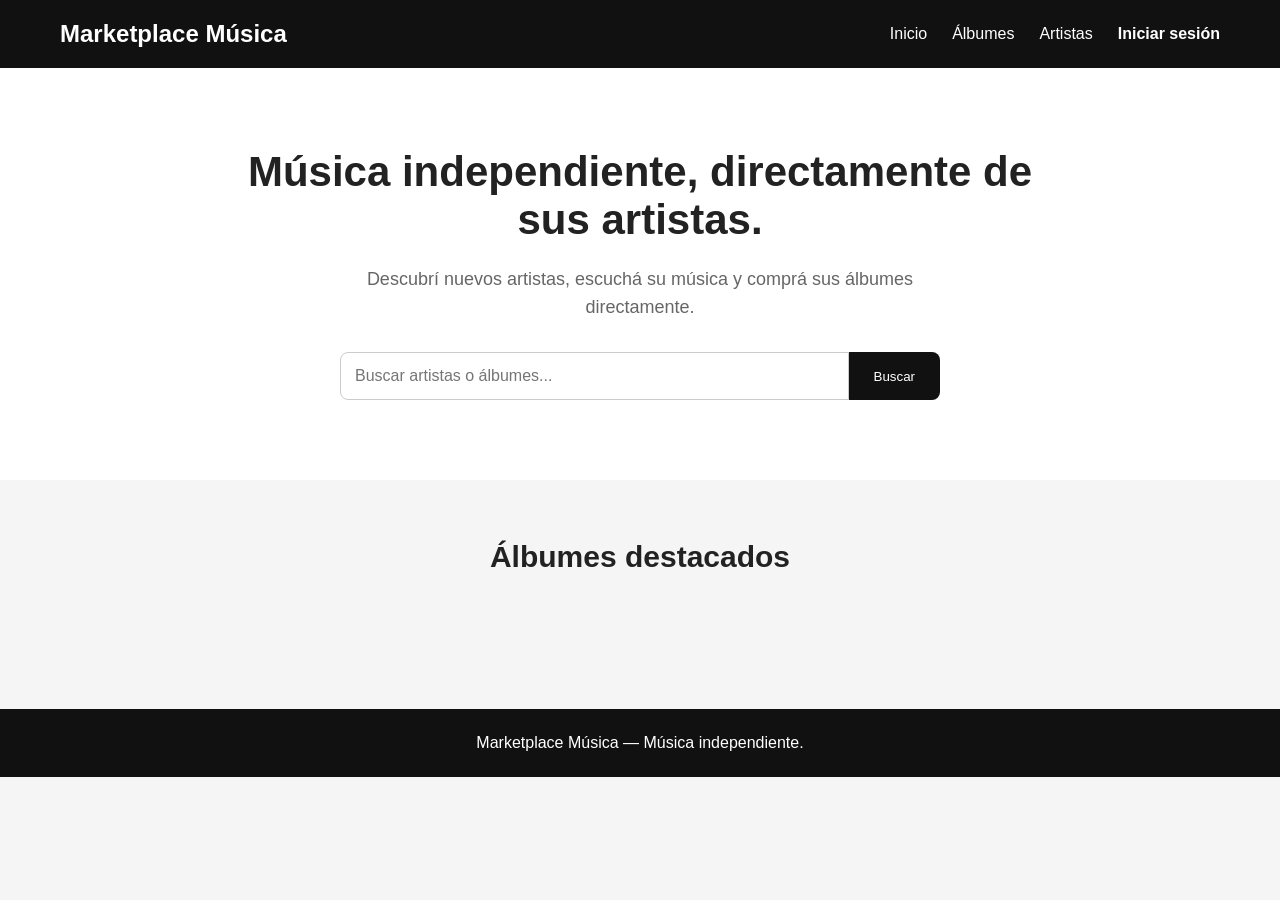
==== index.html @ 2ecd3c1a "Add files via upload" ====
<!DOCTYPE html>
<html lang="es">
<head>
    <meta charset="UTF-8">
    <meta name="viewport" content="width=device-width, initial-scale=1.0">

    <title>Marketplace Música</title>

    <link rel="stylesheet" href="css/style.css">
</head>

<body>

    <header>

        <div class="logo">
            Marketplace Música
        </div>

        <nav>
            <a href="#">Inicio</a>
            <a href="#">Álbumes</a>
            <a href="#">Artistas</a>
        <a href="login.html" class="login" id="usuarioSesion">Iniciar sesión</a>
        </nav>

    </header>


    <main>

        <section class="hero">

            <h1>
                Música independiente,
                directamente de sus artistas.
            </h1>

            <p>
                Descubrí nuevos artistas, escuchá su música
                y comprá sus álbumes directamente.
            </p>

            <div class="search">

                <input
                    type="text"
                    placeholder="Buscar artistas o álbumes..."
                >

                <button>
                    Buscar
                </button>

            </div>

        </section>


        <section>

            <h2 class="section-title">
                Álbumes destacados
            </h2>

            <div class="albums">

            </div>

        </section>

    </main>


    <footer>

        Marketplace Música — Música independiente.

    </footer>


    <script src="js/app.js"></script>

</body>
</html>
---- css/style.css ----
* {
    box-sizing: border-box;
    margin: 0;
    padding: 0;
}

body {
    font-family: Arial, sans-serif;
    background: #f5f5f5;
    color: #222;
}

/* HEADER */

header {
    width: 100%;
    background: #111;
    color: white;
    padding: 20px 60px;
    display: flex;
    justify-content: space-between;
    align-items: center;
}

.logo {
    font-size: 24px;
    font-weight: bold;
}

nav {
    display: flex;
    gap: 25px;
}

nav a {
    color: white;
    text-decoration: none;
}

nav a:hover {
    opacity: 0.7;
}

.login {
    font-weight: bold;
}

/* HERO */

.hero {
    background: white;
    padding: 80px 20px;
    text-align: center;
}

.hero h1 {
    max-width: 800px;
    margin: 0 auto 20px auto;
    font-size: 42px;
    line-height: 1.15;
}

.hero p {
    max-width: 650px;
    margin: 0 auto 30px auto;
    color: #666;
    font-size: 18px;
    line-height: 1.6;
}

/* BUSCADOR */

.search {
    display: flex;
    justify-content: center;
    max-width: 600px;
    margin: auto;
}

.search input {
    flex: 1;
    padding: 14px;
    border: 1px solid #ccc;
    border-radius: 8px 0 0 8px;
    font-size: 16px;
}

.search button {
    padding: 14px 25px;
    border: none;
    background: #111;
    color: white;
    border-radius: 0 8px 8px 0;
    cursor: pointer;
}

/* SECCIÓN ÁLBUMES */

section {
    padding: 60px;
}

.section-title {
    text-align: center;
    font-size: 30px;
    margin-bottom: 35px;
}

/* GRID */

.albums {
    display: grid;
    grid-template-columns: repeat(auto-fill, minmax(240px, 280px));
    justify-content: center;
    gap: 30px;
}

/* TARJETA */

.album-card {
    background: white;
    border-radius: 14px;
    overflow: hidden;
    box-shadow: 0 4px 15px rgba(0, 0, 0, 0.08);
    transition: transform 0.2s ease, box-shadow 0.2s ease;
}

.album-card:hover {
    transform: translateY(-5px);
    box-shadow: 0 8px 25px rgba(0, 0, 0, 0.15);
}

/* PORTADA */

.album-card img {
    display: block;
    width: 100%;
    height: 280px;
    object-fit: cover;
}

/* INFORMACIÓN */

.album-card h3 {
    margin: 18px 16px 8px 16px;
    font-size: 21px;
}

.album-card p {
    margin: 6px 16px;
    color: #666;
    line-height: 1.4;
}

.album-card .precio {
    margin-top: 15px;
    font-size: 21px;
    font-weight: bold;
    color: #111;
}

/* BOTÓN */

.album-card .boton-comprar {
    display: block;
    margin: 18px 16px 20px 16px;
    padding: 12px;
    background: #111;
    color: white;
    text-align: center;
    text-decoration: none;
    border-radius: 8px;
    font-weight: bold;
}

.album-card .boton-comprar:hover {
    background: #333;
}

/* FOOTER */

footer {
    background: #111;
    color: white;
    text-align: center;
    padding: 25px;
    margin-top: 40px;
}

/* MÓVIL */

@media (max-width: 700px) {

    header {
        padding: 20px;
        flex-direction: column;
        gap: 20px;
    }

    nav {
        gap: 15px;
        flex-wrap: wrap;
        justify-content: center;
    }

    .hero {
        padding: 50px 20px;
    }

    .hero h1 {
        font-size: 32px;
    }

    section {
        padding: 40px 20px;
    }

    .search {
        flex-direction: column;
        gap: 10px;
    }

    .search input {
        border-radius: 8px;
    }

    .search button {
        border-radius: 8px;
    }

    .albums {
        grid-template-columns: 1fr;
    }
}
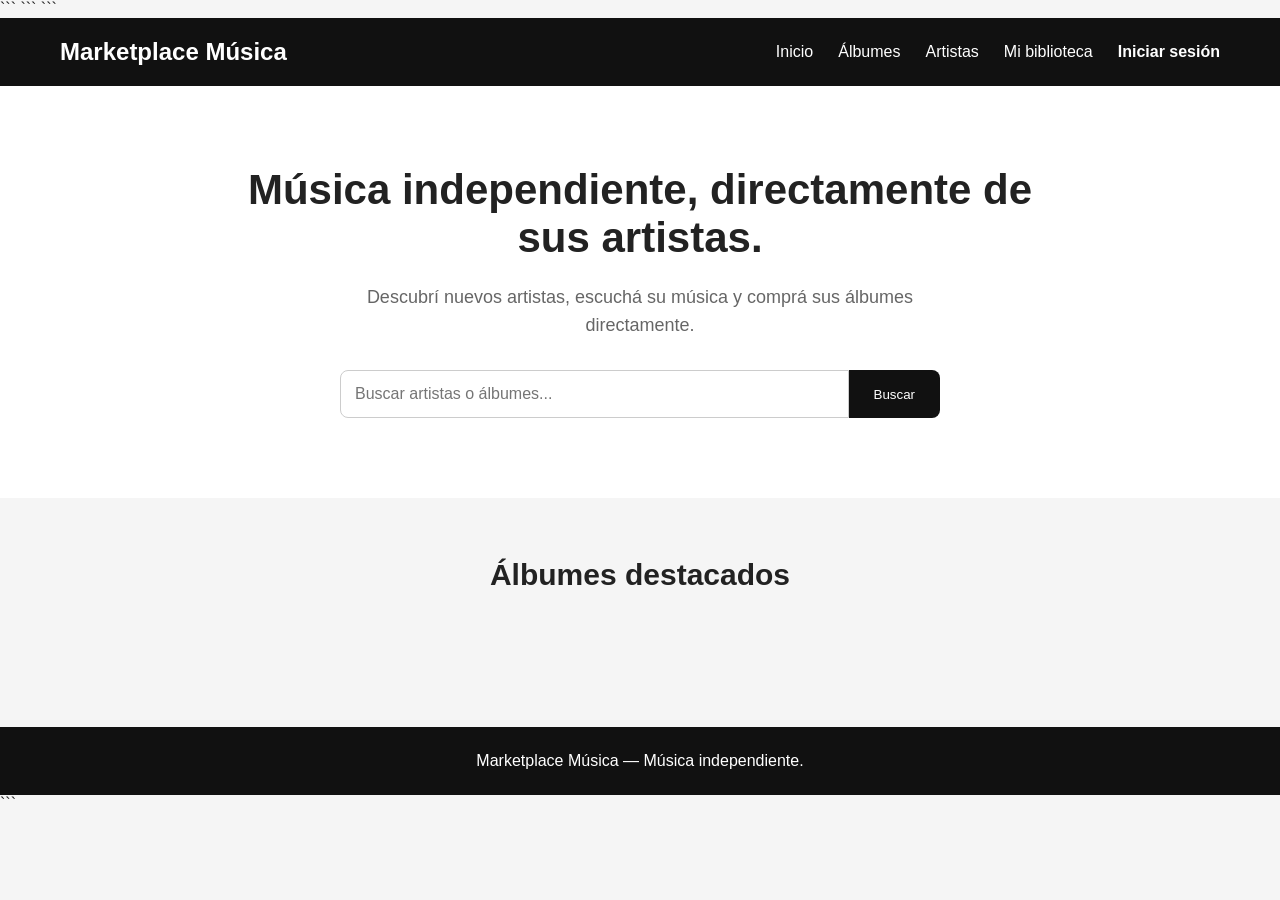
==== commit ffa96cde: "Agregar Mi biblioteca al menú Added a link to 'Mi biblioteca' in the navigation." ====
--- a/index.html
+++ b/index.html
@@ -1,85 +1,92 @@
 <!DOCTYPE html>
+
 <html lang="es">
 <head>
     <meta charset="UTF-8">
     <meta name="viewport" content="width=device-width, initial-scale=1.0">
 
-    <title>Marketplace Música</title>
+```
+<title>Marketplace Música</title>
 
-    <link rel="stylesheet" href="css/style.css">
+<link rel="stylesheet" href="css/style.css">
+```
+
 </head>
 
 <body>
 
-    <header>
+```
+<header>
 
-        <div class="logo">
-            Marketplace Música
+    <div class="logo">
+        Marketplace Música
+    </div>
+
+    <nav>
+        <a href="#">Inicio</a>
+        <a href="#">Álbumes</a>
+        <a href="#">Artistas</a>
+        <a href="biblioteca.html">Mi biblioteca</a>
+        <a href="login.html" class="login" id="usuarioSesion">Iniciar sesión</a>
+    </nav>
+
+</header>
+
+
+<main>
+
+    <section class="hero">
+
+        <h1>
+            Música independiente,
+            directamente de sus artistas.
+        </h1>
+
+        <p>
+            Descubrí nuevos artistas, escuchá su música
+            y comprá sus álbumes directamente.
+        </p>
+
+        <div class="search">
+
+            <input
+                type="text"
+                placeholder="Buscar artistas o álbumes..."
+            >
+
+            <button>
+                Buscar
+            </button>
+
         </div>
 
-        <nav>
-            <a href="#">Inicio</a>
-            <a href="#">Álbumes</a>
-            <a href="#">Artistas</a>
-        <a href="login.html" class="login" id="usuarioSesion">Iniciar sesión</a>
-        </nav>
-
-    </header>
+    </section>
 
 
-    <main>
+    <section>
 
-        <section class="hero">
+        <h2 class="section-title">
+            Álbumes destacados
+        </h2>
 
-            <h1>
-                Música independiente,
-                directamente de sus artistas.
-            </h1>
+        <div class="albums">
 
-            <p>
-                Descubrí nuevos artistas, escuchá su música
-                y comprá sus álbumes directamente.
-            </p>
+        </div>
 
-            <div class="search">
+    </section>
 
-                <input
-                    type="text"
-                    placeholder="Buscar artistas o álbumes..."
-                >
-
-                <button>
-                    Buscar
-                </button>
-
-            </div>
-
-        </section>
+</main>
 
 
-        <section>
+<footer>
 
-            <h2 class="section-title">
-                Álbumes destacados
-            </h2>
+    Marketplace Música — Música independiente.
 
-            <div class="albums">
-
-            </div>
-
-        </section>
-
-    </main>
+</footer>
 
 
-    <footer>
-
-        Marketplace Música — Música independiente.
-
-    </footer>
-
-
-    <script src="js/app.js"></script>
+<script src="js/app.js"></script>
+```
 
 </body>
-</html>+</html>
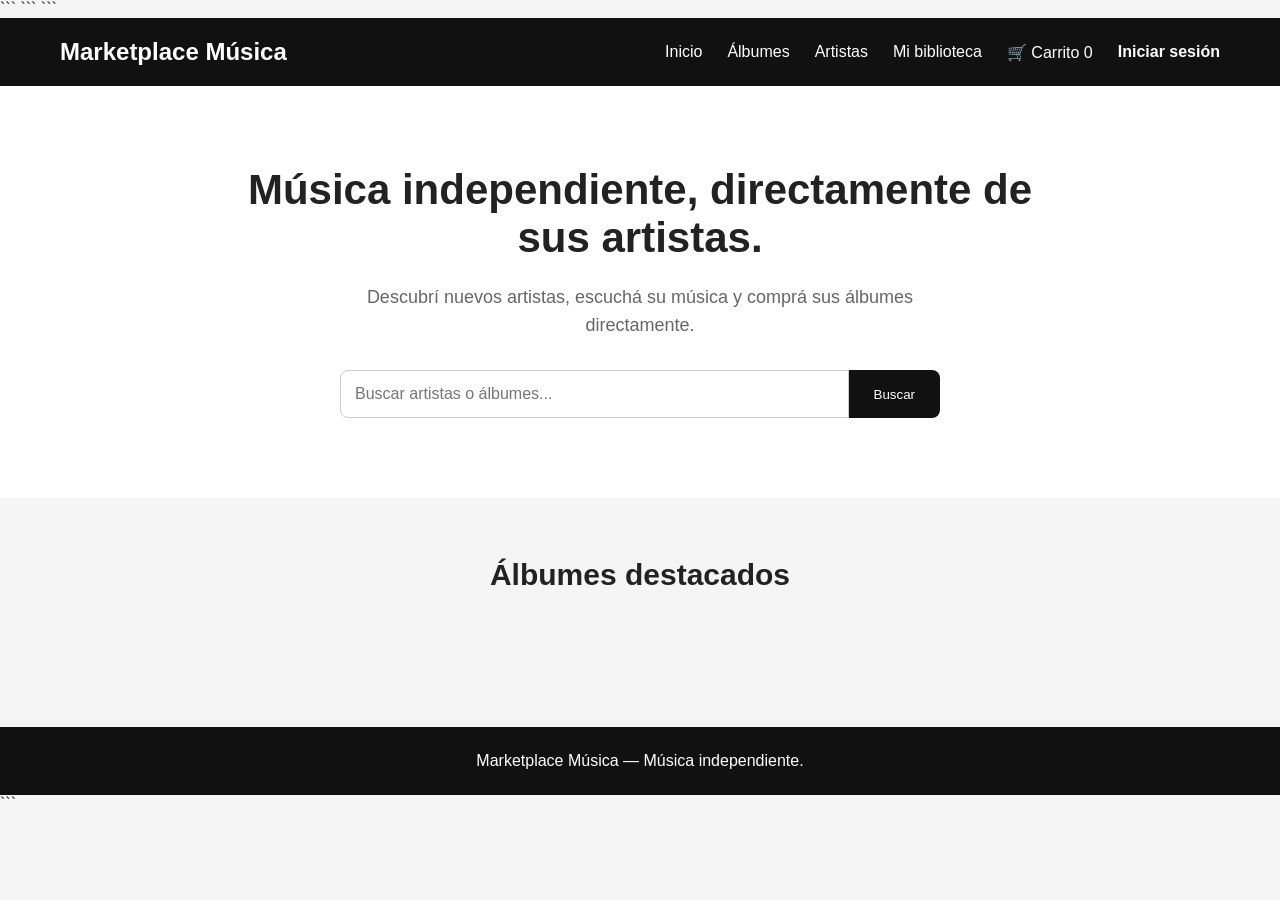
==== commit 539e09f7: "Add shopping cart link to header navigation Added shopping cart link with item count to navigation." ====
--- a/index.html
+++ b/index.html
@@ -27,6 +27,11 @@
         <a href="#">Álbumes</a>
         <a href="#">Artistas</a>
         <a href="biblioteca.html">Mi biblioteca</a>
+        <a href="carrito.html" class="carrito-link">
+    🛒 Carrito
+    <span id="contador-carrito">0</span>
+</a>
+
         <a href="login.html" class="login" id="usuarioSesion">Iniciar sesión</a>
     </nav>
 
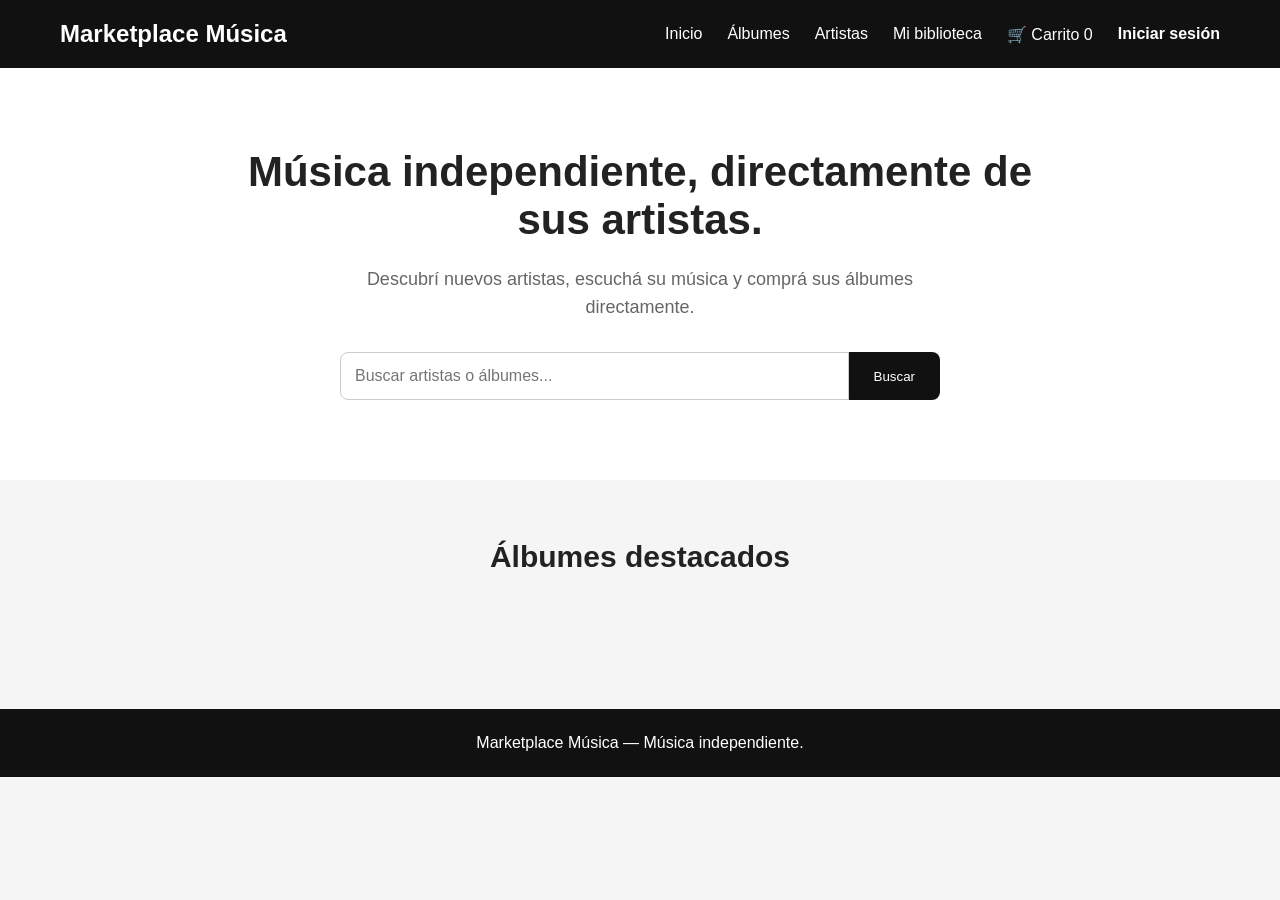
==== commit 29195434: "Update index.html" ====
--- a/index.html
+++ b/index.html
@@ -5,17 +5,17 @@
     <meta charset="UTF-8">
     <meta name="viewport" content="width=device-width, initial-scale=1.0">
 
-```
+
 <title>Marketplace Música</title>
 
 <link rel="stylesheet" href="css/style.css">
-```
+
 
 </head>
 
 <body>
 
-```
+
 <header>
 
     <div class="logo">
@@ -27,16 +27,18 @@
         <a href="#">Álbumes</a>
         <a href="#">Artistas</a>
         <a href="biblioteca.html">Mi biblioteca</a>
+
         <a href="carrito.html" class="carrito-link">
-    🛒 Carrito
-    <span id="contador-carrito">0</span>
-</a>
+            🛒 Carrito
+            <span id="contador-carrito">0</span>
+        </a>
 
-        <a href="login.html" class="login" id="usuarioSesion">Iniciar sesión</a>
+        <a href="login.html" class="login" id="usuarioSesion">
+            Iniciar sesión
+        </a>
     </nav>
 
 </header>
-
 
 <main>
 
@@ -67,7 +69,6 @@
 
     </section>
 
-
     <section>
 
         <h2 class="section-title">
@@ -82,16 +83,14 @@
 
 </main>
 
-
 <footer>
 
     Marketplace Música — Música independiente.
 
 </footer>
 
+<script src="js/app.js"></script>
 
-<script src="js/app.js"></script>
-```
 
 </body>
 </html>
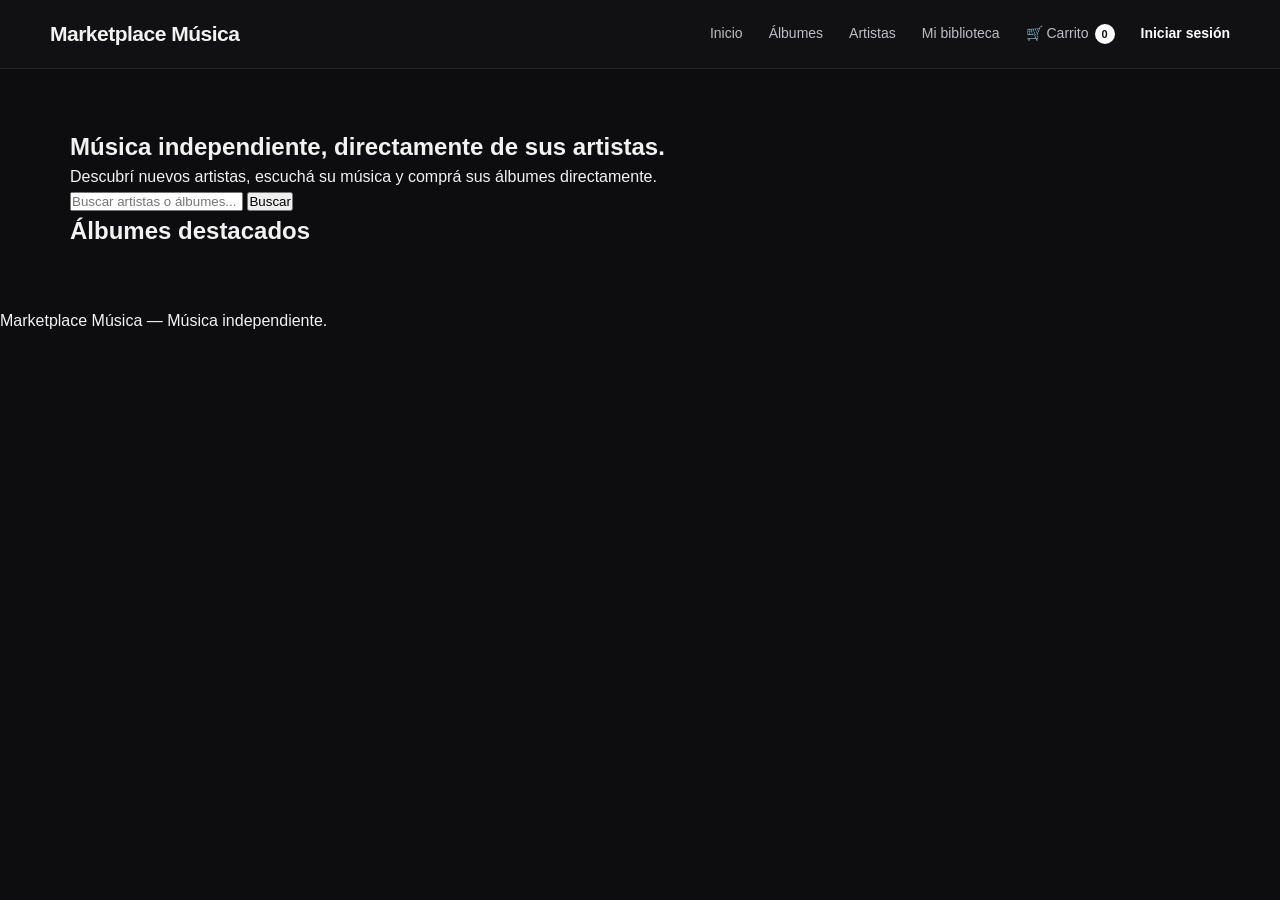
==== commit dfee79de: "Restaurar carga de álbumes" ====
--- a/index.html
+++ b/index.html
@@ -1,96 +1,96 @@
-<!DOCTYPE html>
-
-<html lang="es">
-<head>
-    <meta charset="UTF-8">
-    <meta name="viewport" content="width=device-width, initial-scale=1.0">
-
-
-<title>Marketplace Música</title>
-
-<link rel="stylesheet" href="css/style.css">
-
-
-</head>
-
-<body>
-
-
-<header>
-
-    <div class="logo">
-        Marketplace Música
-    </div>
-
-    <nav>
-        <a href="#">Inicio</a>
-        <a href="#">Álbumes</a>
-        <a href="#">Artistas</a>
-        <a href="biblioteca.html">Mi biblioteca</a>
-
-        <a href="carrito.html" class="carrito-link">
-            🛒 Carrito
-            <span id="contador-carrito">0</span>
-        </a>
-
-        <a href="login.html" class="login" id="usuarioSesion">
-            Iniciar sesión
-        </a>
-    </nav>
-
-</header>
-
-<main>
-
-    <section class="hero">
-
-        <h1>
-            Música independiente,
-            directamente de sus artistas.
-        </h1>
-
-        <p>
-            Descubrí nuevos artistas, escuchá su música
-            y comprá sus álbumes directamente.
-        </p>
-
-        <div class="search">
-
-            <input
-                type="text"
-                placeholder="Buscar artistas o álbumes..."
-            >
-
-            <button>
-                Buscar
-            </button>
-
-        </div>
-
-    </section>
-
-    <section>
-
-        <h2 class="section-title">
-            Álbumes destacados
-        </h2>
-
-        <div class="albums">
-
-        </div>
-
-    </section>
-
-</main>
-
-<footer>
-
-    Marketplace Música — Música independiente.
-
-</footer>
-
-<script src="js/app.js"></script>
-
-
-</body>
-</html>
+<!DOCTYPE html>
+
+<html lang="es">
+<head>
+    <meta charset="UTF-8">
+    <meta name="viewport" content="width=device-width, initial-scale=1.0">
+
+
+<title>Marketplace Música</title>
+
+<link rel="stylesheet" href="css/style.css">
+
+
+</head>
+
+<body>
+
+
+<header>
+
+    <div class="logo">
+        Marketplace Música
+    </div>
+
+    <nav>
+        <a href="#">Inicio</a>
+        <a href="#">Álbumes</a>
+        <a href="#">Artistas</a>
+        <a href="biblioteca.html">Mi biblioteca</a>
+
+        <a href="carrito.html" class="carrito-link">
+            🛒 Carrito
+            <span id="contador-carrito">0</span>
+        </a>
+
+        <a href="login.html" class="login" id="usuarioSesion">
+            Iniciar sesión
+        </a>
+    </nav>
+
+</header>
+
+<main>
+
+    <section class="hero">
+
+        <h1>
+            Música independiente,
+            directamente de sus artistas.
+        </h1>
+
+        <p>
+            Descubrí nuevos artistas, escuchá su música
+            y comprá sus álbumes directamente.
+        </p>
+
+        <div class="search">
+
+            <input
+                type="text"
+                placeholder="Buscar artistas o álbumes..."
+            >
+
+            <button>
+                Buscar
+            </button>
+
+        </div>
+
+    </section>
+
+    <section>
+
+        <h2 class="section-title">
+            Álbumes destacados
+        </h2>
+
+        <div class="albums">
+
+        </div>
+
+    </section>
+
+</main>
+
+<footer>
+
+    Marketplace Música — Música independiente.
+
+</footer>
+
+<script src="js/app.js"></script>
+
+
+</body>
+</html>
--- a/css/style.css
+++ b/css/style.css
@@ -1,234 +1,96 @@
-* {
-    box-sizing: border-box;
-    margin: 0;
-    padding: 0;
-}
-
-body {
-    font-family: Arial, sans-serif;
-    background: #f5f5f5;
-    color: #222;
-}
-
-/* HEADER */
-
-header {
-    width: 100%;
-    background: #111;
-    color: white;
-    padding: 20px 60px;
-    display: flex;
-    justify-content: space-between;
-    align-items: center;
-}
-
-.logo {
-    font-size: 24px;
-    font-weight: bold;
-}
-
-nav {
-    display: flex;
-    gap: 25px;
-}
-
-nav a {
-    color: white;
-    text-decoration: none;
-}
-
-nav a:hover {
-    opacity: 0.7;
-}
-
-.login {
-    font-weight: bold;
-}
-
-/* HERO */
-
-.hero {
-    background: white;
-    padding: 80px 20px;
-    text-align: center;
-}
-
-.hero h1 {
-    max-width: 800px;
-    margin: 0 auto 20px auto;
-    font-size: 42px;
-    line-height: 1.15;
-}
-
-.hero p {
-    max-width: 650px;
-    margin: 0 auto 30px auto;
-    color: #666;
-    font-size: 18px;
-    line-height: 1.6;
-}
-
-/* BUSCADOR */
-
-.search {
-    display: flex;
-    justify-content: center;
-    max-width: 600px;
-    margin: auto;
-}
-
-.search input {
-    flex: 1;
-    padding: 14px;
-    border: 1px solid #ccc;
-    border-radius: 8px 0 0 8px;
-    font-size: 16px;
-}
-
-.search button {
-    padding: 14px 25px;
-    border: none;
-    background: #111;
-    color: white;
-    border-radius: 0 8px 8px 0;
-    cursor: pointer;
-}
-
-/* SECCIÓN ÁLBUMES */
-
-section {
-    padding: 60px;
-}
-
-.section-title {
-    text-align: center;
-    font-size: 30px;
-    margin-bottom: 35px;
-}
-
-/* GRID */
-
-.albums {
-    display: grid;
-    grid-template-columns: repeat(auto-fill, minmax(240px, 280px));
-    justify-content: center;
-    gap: 30px;
-}
-
-/* TARJETA */
-
-.album-card {
-    background: white;
-    border-radius: 14px;
-    overflow: hidden;
-    box-shadow: 0 4px 15px rgba(0, 0, 0, 0.08);
-    transition: transform 0.2s ease, box-shadow 0.2s ease;
-}
-
-.album-card:hover {
-    transform: translateY(-5px);
-    box-shadow: 0 8px 25px rgba(0, 0, 0, 0.15);
-}
-
-/* PORTADA */
-
-.album-card img {
-    display: block;
-    width: 100%;
-    height: 280px;
-    object-fit: cover;
-}
-
-/* INFORMACIÓN */
-
-.album-card h3 {
-    margin: 18px 16px 8px 16px;
-    font-size: 21px;
-}
-
-.album-card p {
-    margin: 6px 16px;
-    color: #666;
-    line-height: 1.4;
-}
-
-.album-card .precio {
-    margin-top: 15px;
-    font-size: 21px;
-    font-weight: bold;
-    color: #111;
-}
-
-/* BOTÓN */
-
-.album-card .boton-comprar {
-    display: block;
-    margin: 18px 16px 20px 16px;
-    padding: 12px;
-    background: #111;
-    color: white;
-    text-align: center;
-    text-decoration: none;
-    border-radius: 8px;
-    font-weight: bold;
-}
-
-.album-card .boton-comprar:hover {
-    background: #333;
-}
-
-/* FOOTER */
-
-footer {
-    background: #111;
-    color: white;
-    text-align: center;
-    padding: 25px;
-    margin-top: 40px;
-}
-
-/* MÓVIL */
-
-@media (max-width: 700px) {
-
-    header {
-        padding: 20px;
-        flex-direction: column;
-        gap: 20px;
-    }
-
-    nav {
-        gap: 15px;
-        flex-wrap: wrap;
-        justify-content: center;
-    }
-
-    .hero {
-        padding: 50px 20px;
-    }
-
-    .hero h1 {
-        font-size: 32px;
-    }
-
-    section {
-        padding: 40px 20px;
-    }
-
-    .search {
-        flex-direction: column;
-        gap: 10px;
-    }
-
-    .search input {
-        border-radius: 8px;
-    }
-
-    .search button {
-        border-radius: 8px;
-    }
-
-    .albums {
-        grid-template-columns: 1fr;
-    }
-}+* {
+    box-sizing: border-box;
+    margin: 0;
+    padding: 0;
+}
+
+body {
+    font-family: Arial, Helvetica, sans-serif;
+    background: #0d0d0f;
+    color: #f2f2f2;
+    line-height: 1.5;
+}
+
+/* ============================= */
+/* HEADER */
+/* ============================= */
+
+header {
+    width: 100%;
+    background: #111114;
+    border-bottom: 1px solid #242428;
+    padding: 18px 50px;
+    display: flex;
+    justify-content: space-between;
+    align-items: center;
+    position: sticky;
+    top: 0;
+    z-index: 100;
+}
+
+.logo {
+    font-size: 21px;
+    font-weight: 700;
+    letter-spacing: -0.5px;
+}
+
+nav {
+    display: flex;
+    align-items: center;
+    gap: 26px;
+}
+
+nav a {
+    color: #bdbdc3;
+    text-decoration: none;
+    font-size: 14px;
+    transition: color 0.2s ease;
+}
+
+nav a:hover {
+    color: white;
+}
+
+.login {
+    color: white;
+    font-weight: 600;
+}
+
+/* ============================= */
+/* CARRITO EN HEADER */
+/* ============================= */
+
+.carrito-link {
+    display: flex;
+    align-items: center;
+    gap: 6px;
+}
+
+#contador-carrito {
+    background: #ffffff;
+    color: #111114;
+    min-width: 20px;
+    height: 20px;
+    padding: 0 5px;
+    border-radius: 10px;
+    display: inline-flex;
+    justify-content: center;
+    align-items: center;
+    font-size: 11px;
+    font-weight: bold;
+}
+
+/* ============================= */
+/* CONTENIDO PRINCIPAL */
+/* ============================= */
+
+main {
+    width: 100%;
+    max-width: 1200px;
+    margin: 0 auto;
+    padding: 60px 30px;
+}
+
+/* ============================= */
+/* HERO */
+/* =====*
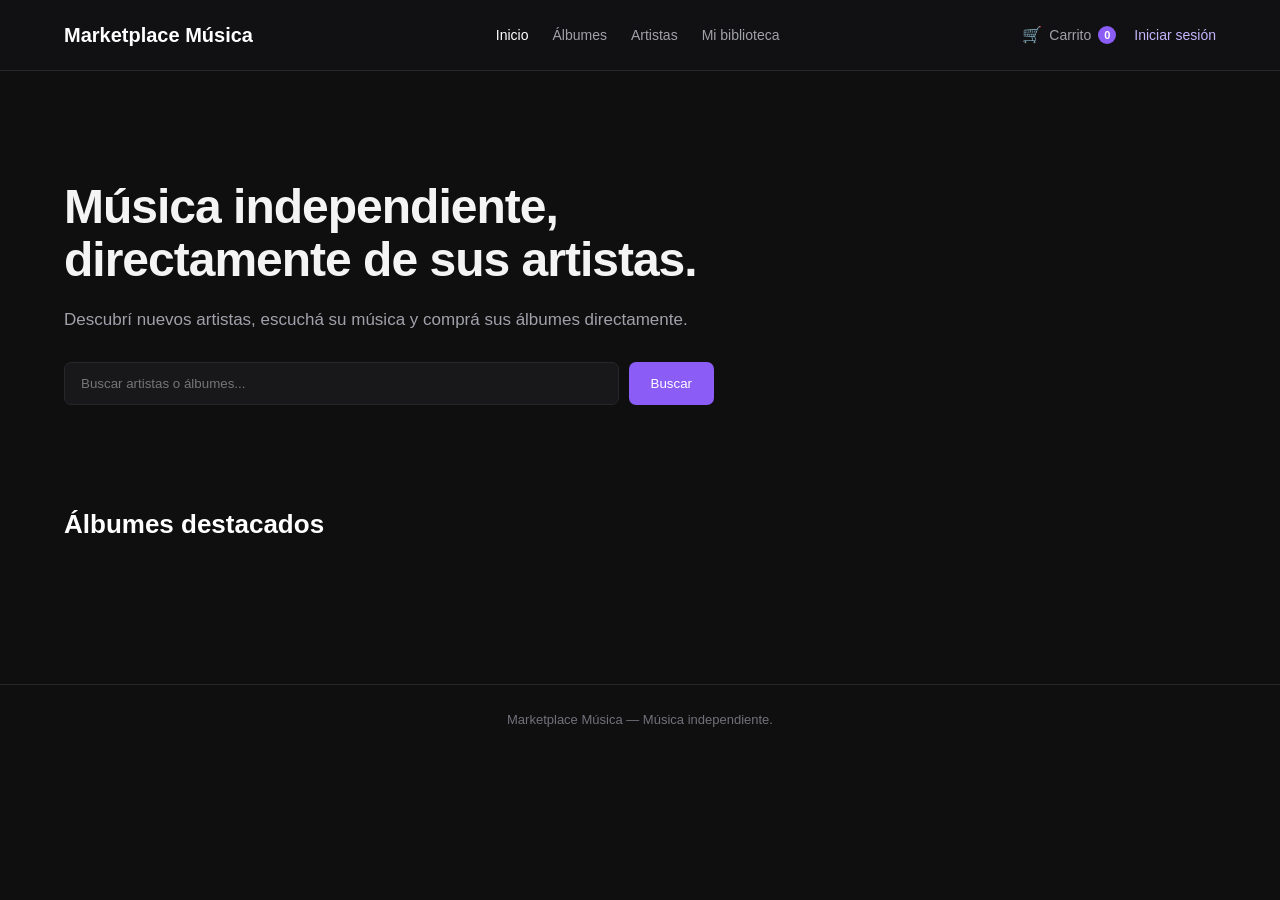
==== commit 7a9a7239: "Update index.html" ====
--- a/index.html
+++ b/index.html
@@ -1,67 +1,133 @@
 <!DOCTYPE html>
+<html lang="es">
 
-<html lang="es">
 <head>
+
     <meta charset="UTF-8">
-    <meta name="viewport" content="width=device-width, initial-scale=1.0">
 
+    <meta
+        name="viewport"
+        content="width=device-width, initial-scale=1.0"
+    >
 
-<title>Marketplace Música</title>
+    <title>Marketplace Música</title>
 
-<link rel="stylesheet" href="css/style.css">
-
+    <link
+        rel="stylesheet"
+        href="css/style.css?v=10"
+    >
 
 </head>
 
 <body>
 
-
 <header>
 
-    <div class="logo">
-        Marketplace Música
+    <div class="header-inner">
+
+        <a
+            href="./index.html"
+            class="logo"
+        >
+            Marketplace Música
+        </a>
+
+
+        <nav class="main-nav">
+
+            <a
+                href="./index.html"
+                class="nav-link active"
+            >
+                Inicio
+            </a>
+
+            <a
+                href="./albumes.html"
+                class="nav-link"
+            >
+                Álbumes
+            </a>
+
+            <a
+                href="./artistas.html"
+                class="nav-link"
+            >
+                Artistas
+            </a>
+
+            <a
+                href="./biblioteca.html"
+                class="nav-link"
+            >
+                Mi biblioteca
+            </a>
+
+        </nav>
+
+
+        <div class="header-actions">
+
+            <a
+                href="./carrito.html"
+                class="carrito-link"
+            >
+
+                <span class="cart-icon">
+                    🛒
+                </span>
+
+                <span>
+                    Carrito
+                </span>
+
+                <span id="contador-carrito">
+                    0
+                </span>
+
+            </a>
+
+
+            <a
+                href="./login.html"
+                class="login"
+                id="usuarioSesion"
+            >
+                Iniciar sesión
+            </a>
+
+        </div>
+
     </div>
 
-    <nav>
-        <a href="#">Inicio</a>
-        <a href="#">Álbumes</a>
-        <a href="#">Artistas</a>
-        <a href="biblioteca.html">Mi biblioteca</a>
+</header>
 
-        <a href="carrito.html" class="carrito-link">
-            🛒 Carrito
-            <span id="contador-carrito">0</span>
-        </a>
-
-        <a href="login.html" class="login" id="usuarioSesion">
-            Iniciar sesión
-        </a>
-    </nav>
-
-</header>
 
 <main>
 
     <section class="hero">
 
         <h1>
-            Música independiente,
+            Música independiente,<br>
             directamente de sus artistas.
         </h1>
+
 
         <p>
             Descubrí nuevos artistas, escuchá su música
             y comprá sus álbumes directamente.
         </p>
 
+
         <div class="search">
 
             <input
                 type="text"
                 placeholder="Buscar artistas o álbumes..."
+                aria-label="Buscar artistas o álbumes"
             >
 
-            <button>
+            <button type="button">
                 Buscar
             </button>
 
@@ -69,19 +135,20 @@
 
     </section>
 
+
     <section>
 
         <h2 class="section-title">
             Álbumes destacados
         </h2>
 
-        <div class="albums">
 
-        </div>
+        <div class="albums"></div>
 
     </section>
 
 </main>
+
 
 <footer>
 
@@ -89,8 +156,9 @@
 
 </footer>
 
-<script src="js/app.js"></script>
 
+<script src="./js/app.js?v=1"></script>
 
 </body>
+
 </html>
--- a/css/style.css
+++ b/css/style.css
@@ -1,96 +1,1085 @@
+/* =====================================================
+RESET
+===================================================== */
+
 * {
-    box-sizing: border-box;
-    margin: 0;
-    padding: 0;
+  margin: 0;
+  padding: 0;
+  box-sizing: border-box;
+  }
+
+html {
+scroll-behavior: smooth;
 }
 
 body {
-    font-family: Arial, Helvetica, sans-serif;
-    background: #0d0d0f;
-    color: #f2f2f2;
-    line-height: 1.5;
-}
-
-/* ============================= */
-/* HEADER */
-/* ============================= */
+background: #0f0f10;
+color: #f4f4f5;
+font-family: Arial, Helvetica, sans-serif;
+line-height: 1.5;
+}
+
+a {
+color: inherit;
+text-decoration: none;
+}
+
+button,
+input {
+font-family: inherit;
+}
+
+/* =====================================================
+HEADER
+===================================================== */
 
 header {
+width: 100%;
+background: #111113;
+border-bottom: 1px solid #27272a;
+}
+
+.header-inner {
+max-width: 1200px;
+margin: 0 auto;
+min-height: 70px;
+padding: 0 24px;
+display: flex;
+align-items: center;
+justify-content: space-between;
+gap: 30px;
+}
+
+.logo {
+color: #ffffff;
+font-size: 20px;
+font-weight: 700;
+white-space: nowrap;
+}
+
+.logo:hover {
+color: #c4b5fd;
+}
+
+/* =====================================================
+NAVEGACIÓN
+===================================================== */
+
+.main-nav {
+display: flex;
+align-items: center;
+gap: 24px;
+}
+
+.nav-link {
+color: #a1a1aa;
+font-size: 14px;
+transition: color 0.2s ease;
+}
+
+.nav-link:hover {
+color: #ffffff;
+}
+
+.nav-link.active {
+color: #ffffff;
+}
+
+/* =====================================================
+ACCIONES HEADER
+===================================================== */
+
+.header-actions {
+display: flex;
+align-items: center;
+gap: 18px;
+}
+
+.carrito-link {
+display: flex;
+align-items: center;
+gap: 7px;
+color: #a1a1aa;
+font-size: 14px;
+transition: color 0.2s ease;
+}
+
+.carrito-link:hover {
+color: #ffffff;
+}
+
+.cart-icon {
+font-size: 16px;
+}
+
+#contador-carrito {
+min-width: 18px;
+height: 18px;
+display: inline-flex;
+align-items: center;
+justify-content: center;
+padding: 0 5px;
+background: #8b5cf6;
+color: #ffffff;
+border-radius: 20px;
+font-size: 11px;
+font-weight: bold;
+}
+
+.login {
+color: #c4b5fd;
+font-size: 14px;
+}
+
+.login:hover {
+color: #ffffff;
+}
+
+/* =====================================================
+CONTENIDO GENERAL
+===================================================== */
+
+main {
+max-width: 1200px;
+margin: 0 auto;
+padding: 45px 24px 70px;
+}
+
+section {
+margin-bottom: 45px;
+}
+
+.section-title {
+margin-bottom: 25px;
+font-size: 26px;
+font-weight: 700;
+color: #ffffff;
+}
+
+/* =====================================================
+HERO
+===================================================== */
+
+.hero {
+padding: 65px 0 55px;
+}
+
+.hero h1 {
+max-width: 750px;
+margin-bottom: 20px;
+font-size: 48px;
+line-height: 1.1;
+letter-spacing: -1px;
+}
+
+.hero p {
+max-width: 650px;
+margin-bottom: 30px;
+color: #a1a1aa;
+font-size: 17px;
+}
+
+/* =====================================================
+BUSCADOR
+===================================================== */
+
+.search {
+max-width: 650px;
+display: flex;
+gap: 10px;
+}
+
+.search input {
+flex: 1;
+padding: 13px 16px;
+background: #18181b;
+color: #ffffff;
+border: 1px solid #27272a;
+border-radius: 7px;
+outline: none;
+}
+
+.search input:focus {
+border-color: #8b5cf6;
+}
+
+.search button {
+padding: 13px 22px;
+background: #8b5cf6;
+color: #ffffff;
+border: none;
+border-radius: 7px;
+cursor: pointer;
+}
+
+.search button:hover {
+background: #7c3aed;
+}
+
+/* =====================================================
+ÁLBUMES
+===================================================== */
+
+.albums {
+display: flex;
+flex-direction: column;
+gap: 12px;
+}
+
+/* TARJETA DE ÁLBUM */
+
+.albums .album-card {
+position: relative;
+display: flex;
+align-items: center;
+min-height: 108px;
+padding: 14px;
+background: #18181b;
+border: 1px solid #27272a;
+border-radius: 10px;
+overflow: visible;
+transition:
+border-color 0.2s ease,
+transform 0.2s ease;
+}
+
+.albums .album-card:hover {
+border-color: #8b5cf6;
+transform: translateY(-2px);
+}
+
+/* IMAGEN DEL ÁLBUM */
+
+.albums .album-card > img {
+width: 80px;
+height: 80px;
+flex-shrink: 0;
+object-fit: cover;
+border-radius: 6px;
+}
+
+/* INFORMACIÓN */
+
+.albums .album-card h3 {
+margin: 0 0 5px 0;
+padding: 0 0 0 15px;
+font-size: 16px;
+}
+
+.albums .album-card > p {
+margin: 3px 0;
+padding: 0 0 0 15px;
+color: #a1a1aa;
+font-size: 13px;
+}
+
+.albums .album-card .precio {
+margin: 7px 0 0 15px;
+padding: 0;
+color: #c4b5fd;
+font-size: 15px;
+font-weight: bold;
+}
+
+/* BOTÓN COMPRAR */
+
+.albums .boton-comprar {
+margin: 0 0 0 auto;
+padding: 8px 14px;
+background: #8b5cf6;
+color: #ffffff;
+border-radius: 6px;
+font-size: 13px;
+font-weight: 600;
+white-space: nowrap;
+}
+
+.albums .boton-comprar:hover {
+background: #7c3aed;
+}
+
+/* =====================================================
+PÁGINA DEL ÁLBUM
+===================================================== */
+
+#album {
+max-width: 900px;
+margin: 0 auto;
+}
+
+#album .album-card {
+overflow: hidden;
+}
+
+.album-detalle {
+display: grid;
+grid-template-columns: 300px 1fr;
+gap: 30px;
+}
+
+.album-detalle img {
+width: 100%;
+border-radius: 8px;
+}
+
+.album-detalle-info h1 {
+margin-bottom: 12px;
+font-size: 32px;
+}
+
+.album-detalle-info p {
+margin-bottom: 12px;
+color: #a1a1aa;
+}
+
+.album-detalle-info .precio {
+margin: 20px 0;
+color: #c4b5fd;
+font-size: 24px;
+font-weight: bold;
+}
+
+/* =====================================================
+PREVIEW
+===================================================== */
+
+.preview {
+margin-top: 25px;
+padding: 20px;
+background: #18181b;
+border: 1px solid #27272a;
+border-radius: 10px;
+}
+
+.preview audio {
+width: 100%;
+}
+
+/* =====================================================
+BOTONES GENERALES
+===================================================== */
+
+button {
+border: none;
+}
+
+.boton {
+display: inline-block;
+padding: 10px 18px;
+background: #8b5cf6;
+color: #ffffff;
+border-radius: 6px;
+cursor: pointer;
+font-size: 14px;
+font-weight: 600;
+}
+
+.boton:hover {
+background: #7c3aed;
+}
+
+/* =====================================================
+CARRITO
+===================================================== */
+
+#carrito .album-card {
+position: relative;
+display: flex;
+align-items: center;
+gap: 15px;
+padding: 14px;
+margin-bottom: 12px;
+background: #18181b;
+border: 1px solid #27272a;
+border-radius: 10px;
+overflow: visible;
+}
+
+#carrito .album-info {
+display: flex;
+align-items: center;
+gap: 15px;
+flex: 1;
+}
+
+#carrito .album-info img {
+width: 80px;
+height: 80px;
+object-fit: cover;
+border-radius: 6px;
+flex-shrink: 0;
+}
+
+#carrito .album-info h3 {
+margin: 0 0 5px 0;
+font-size: 16px;
+}
+
+#carrito .album-info p {
+margin: 3px 0;
+color: #a1a1aa;
+font-size: 13px;
+}
+
+#carrito .album-info .precio {
+margin-top: 7px;
+color: #c4b5fd;
+font-size: 15px;
+font-weight: bold;
+}
+
+/* =====================================================
+ELIMINAR DEL CARRITO
+===================================================== */
+
+#carrito .boton-eliminar {
+position: absolute;
+top: 8px;
+right: 8px;
+width: 22px;
+height: 22px;
+padding: 0;
+background: transparent;
+color: #a855f7;
+border: none;
+border-radius: 50%;
+font-size: 20px;
+font-weight: 400;
+line-height: 20px;
+cursor: pointer;
+transition:
+color 0.2s ease,
+transform 0.2s ease;
+}
+
+#carrito .boton-eliminar:hover {
+background: transparent;
+color: #c084fc;
+transform: scale(1.1);
+}
+
+/* =====================================================
+RESUMEN CARRITO
+===================================================== */
+
+#carrito .resumen-carrito {
+margin-top: 20px;
+padding: 18px;
+background: #18181b;
+border: 1px solid #27272a;
+border-radius: 10px;
+}
+
+#carrito .resumen-carrito h2 {
+margin: 0 0 15px 0;
+font-size: 19px;
+}
+
+/* =====================================================
+PAGAR
+===================================================== */
+
+#carrito #boton-pagar {
+width: auto;
+padding: 10px 22px;
+background: #8b5cf6;
+color: #ffffff;
+border: none;
+border-radius: 20px;
+font-size: 14px;
+font-weight: 600;
+cursor: pointer;
+transition:
+background 0.2s ease,
+transform 0.2s ease;
+}
+
+#carrito #boton-pagar:hover {
+background: #7c3aed;
+transform: translateY(-1px);
+}
+
+/* =====================================================
+CARRITO VACÍO
+===================================================== */
+
+#carrito .carrito-vacio {
+padding: 40px 20px;
+text-align: center;
+background: #18181b;
+border: 1px solid #27272a;
+border-radius: 10px;
+}
+
+#carrito .carrito-vacio h2 {
+margin-bottom: 10px;
+}
+
+#carrito .carrito-vacio p {
+margin-bottom: 18px;
+color: #a1a1aa;
+}
+
+#carrito .carrito-vacio a {
+color: #c4b5fd;
+}
+
+#carrito .carrito-vacio a:hover {
+color: #ffffff;
+}
+
+/* =====================================================
+CHECKOUT
+===================================================== */
+
+#checkout {
+max-width: 650px;
+margin: 40px auto;
+padding: 30px;
+background: #18181b;
+border: 1px solid #27272a;
+border-radius: 10px;
+}
+
+#checkout input {
+width: 100%;
+padding: 12px;
+margin-bottom: 15px;
+background: #111113;
+color: #ffffff;
+border: 1px solid #27272a;
+border-radius: 6px;
+outline: none;
+}
+
+#checkout input:focus {
+border-color: #8b5cf6;
+}
+
+#checkout button {
+width: 100%;
+padding: 12px;
+background: #8b5cf6;
+color: #ffffff;
+border-radius: 6px;
+cursor: pointer;
+}
+
+#checkout button:hover {
+background: #7c3aed;
+}
+
+/* =====================================================
+LOGIN
+===================================================== */
+
+.login-container {
+max-width: 420px;
+margin: 50px auto;
+padding: 30px;
+background: #18181b;
+border: 1px solid #27272a;
+border-radius: 10px;
+}
+
+.login-container h1 {
+margin-bottom: 25px;
+}
+
+.login-container input {
+width: 100%;
+padding: 12px;
+margin-bottom: 15px;
+background: #111113;
+color: #ffffff;
+border: 1px solid #27272a;
+border-radius: 6px;
+outline: none;
+}
+
+.login-container input:focus {
+border-color: #8b5cf6;
+}
+
+.login-container button {
+width: 100%;
+padding: 12px;
+background: #8b5cf6;
+color: #ffffff;
+border-radius: 6px;
+cursor: pointer;
+}
+
+.login-container button:hover {
+background: #7c3aed;
+}
+
+/* =====================================================
+BIBLIOTECA
+===================================================== */
+
+#biblioteca {
+display: grid;
+grid-template-columns:
+repeat(auto-fill, minmax(230px, 1fr));
+gap: 20px;
+}
+
+.biblioteca-card {
+position: relative;
+background: #18181b;
+border: 1px solid #27272a;
+border-radius: 10px;
+overflow: hidden;
+}
+
+.biblioteca-card img {
+width: 100%;
+aspect-ratio: 1 / 1;
+object-fit: cover;
+}
+
+.biblioteca-card h3 {
+padding: 15px 15px 5px;
+font-size: 17px;
+}
+
+.biblioteca-card p {
+padding: 0 15px;
+color: #a1a1aa;
+font-size: 14px;
+}
+
+.estado-compra {
+color: #a78bfa !important;
+font-size: 13px !important;
+margin-top: 10px;
+margin-bottom: 10px;
+}
+
+.boton-descargar {
+margin: 10px 15px 15px;
+padding: 9px 15px;
+background: #8b5cf6;
+color: #ffffff;
+border-radius: 6px;
+cursor: pointer;
+}
+
+.boton-descargar:hover {
+background: #7c3aed;
+}
+
+/* =====================================================
+ELIMINAR DE BIBLIOTECA
+===================================================== */
+
+.boton-eliminar-biblioteca {
+position: absolute;
+top: 10px;
+right: 10px;
+width: 24px;
+height: 24px;
+padding: 0;
+background: rgba(0, 0, 0, 0.7);
+color: #c084fc;
+border: none;
+border-radius: 50%;
+font-size: 18px;
+line-height: 24px;
+cursor: pointer;
+z-index: 2;
+}
+
+.boton-eliminar-biblioteca:hover {
+color: #ffffff;
+}
+
+/* =====================================================
+ARTISTAS
+===================================================== */
+
+.artist-profile {
+margin-bottom: 35px;
+}
+
+.artist-card {
+display: flex;
+align-items: center;
+gap: 25px;
+padding: 25px;
+background: #18181b;
+border: 1px solid #27272a;
+border-radius: 10px;
+}
+
+.artist-card img {
+width: 120px;
+height: 120px;
+object-fit: cover;
+border-radius: 50%;
+}
+
+.artist-card-info h1 {
+margin-bottom: 5px;
+font-size: 30px;
+}
+
+.artist-card-info p {
+color: #a1a1aa;
+}
+
+.artist-albums {
+margin-top: 30px;
+}
+
+/* =====================================================
+MENSAJES
+===================================================== */
+
+#artista p,
+#albumes-artista > p,
+#biblioteca > p {
+color: #a1a1aa;
+}
+
+.biblioteca-vacia {
+grid-column: 1 / -1;
+padding: 40px 20px;
+text-align: center;
+color: #a1a1aa;
+}
+
+/* =====================================================
+FOOTER
+===================================================== */
+
+footer {
+padding: 25px 24px;
+border-top: 1px solid #27272a;
+text-align: center;
+color: #71717a;
+font-size: 13px;
+}
+
+/* =====================================================
+RESPONSIVE
+===================================================== */
+
+@media (max-width: 850px) {
+
+
+.header-inner {
+    flex-wrap: wrap;
+    padding-top: 15px;
+    padding-bottom: 15px;
+}
+
+.main-nav {
+    order: 3;
     width: 100%;
-    background: #111114;
-    border-bottom: 1px solid #242428;
-    padding: 18px 50px;
-    display: flex;
+    justify-content: center;
+    gap: 18px;
+}
+
+.header-actions {
+    margin-left: auto;
+}
+
+.hero h1 {
+    font-size: 38px;
+}
+
+.album-detalle {
+    grid-template-columns: 1fr;
+}
+
+
+}
+
+/* =====================================================
+MÓVIL
+===================================================== */
+
+@media (max-width: 600px) {
+
+
+.header-inner {
+    gap: 15px;
+}
+
+.logo {
+    font-size: 18px;
+}
+
+.main-nav {
+    overflow-x: auto;
+    justify-content: flex-start;
+}
+
+.header-actions {
+    width: 100%;
     justify-content: space-between;
+}
+
+main {
+    padding: 30px 16px 50px;
+}
+
+.hero {
+    padding: 35px 0;
+}
+
+.hero h1 {
+    font-size: 32px;
+}
+
+.hero p {
+    font-size: 15px;
+}
+
+.search {
+    flex-direction: column;
+}
+
+
+/* ÁLBUMES EN MÓVIL */
+
+.albums .album-card {
+    min-height: 90px;
+    padding: 10px;
+}
+
+.albums .album-card > img {
+    width: 65px;
+    height: 65px;
+}
+
+.albums .album-card h3 {
+    padding-left: 12px;
+    font-size: 15px;
+}
+
+.albums .album-card > p {
+    padding-left: 12px;
+    font-size: 12px;
+}
+
+.albums .album-card .precio {
+    margin-left: 12px;
+    font-size: 14px;
+}
+
+.albums .boton-comprar {
+    padding: 7px 10px;
+    font-size: 12px;
+}
+
+
+/* BIBLIOTECA */
+
+#biblioteca {
+    grid-template-columns: 1fr;
+}
+
+
+/* ARTISTA */
+
+.artist-card {
+    flex-direction: column;
+    text-align: center;
+}
+
+
+/* CARRITO */
+
+#carrito .album-info img {
+    width: 65px;
+    height: 65px;
+}
+
+#carrito .album-info {
+    gap: 12px;
+}
+
+#carrito .album-info h3 {
+    font-size: 15px;
+}
+
+
+}
+
+/* =====================================================
+BOTÓN VER - ÁLBUMES
+===================================================== */
+
+.albums .boton-ver {
+margin-left: auto;
+padding: 8px 16px;
+background: #8b5cf6;
+color: #ffffff;
+border-radius: 6px;
+font-size: 13px;
+font-weight: 600;
+white-space: nowrap;
+transition: background 0.2s ease;
+}
+
+.albums .boton-ver:hover {
+background: #7c3aed;
+}
+
+/* =====================================================
+DETALLE DEL ÁLBUM - DISEÑO COMPACTO
+===================================================== */
+
+#album {
+max-width: 720px;
+margin: 0 auto;
+padding: 25px 0;
+}
+
+#album .album-detalle {
+display: flex;
+align-items: flex-start;
+gap: 28px;
+padding: 20px;
+background: #18181b;
+border: 1px solid #27272a;
+border-radius: 10px;
+}
+
+#album .album-portada {
+width: 220px;
+height: 220px;
+flex-shrink: 0;
+object-fit: cover;
+border-radius: 7px;
+}
+
+#album .album-contenido {
+flex: 1;
+min-width: 0;
+}
+
+#album h1 {
+margin: 3px 0 5px 0;
+font-size: 25px;
+line-height: 1.2;
+}
+
+#album .album-artista {
+margin-bottom: 14px;
+color: #a1a1aa;
+font-size: 14px;
+}
+
+#album .album-descripcion {
+margin: 0 0 18px 0;
+color: #a1a1aa;
+font-size: 13px;
+line-height: 1.5;
+}
+
+#album .preview-player {
+padding: 13px;
+margin-top: 10px;
+background: #111113;
+border: 1px solid #27272a;
+border-radius: 7px;
+}
+
+#album .preview-titulo {
+margin-bottom: 8px;
+color: #e4e4e7;
+font-size: 13px;
+font-weight: 600;
+}
+
+#album audio {
+display: block;
+width: 100%;
+height: 34px;
+}
+
+#album .preview-duracion {
+margin-top: 6px;
+color: #71717a;
+font-size: 11px;
+}
+
+#album .album-compra {
+display: flex;
+align-items: center;
+justify-content: space-between;
+gap: 15px;
+margin-top: 18px;
+}
+
+#album .album-precio {
+color: #c4b5fd;
+font-size: 20px;
+font-weight: bold;
+}
+
+#album #boton-comprar {
+padding: 9px 16px;
+background: #8b5cf6;
+color: #ffffff;
+border: none;
+border-radius: 6px;
+font-size: 13px;
+font-weight: 600;
+cursor: pointer;
+transition:
+background 0.2s ease,
+transform 0.2s ease;
+}
+
+#album #boton-comprar:hover {
+background: #7c3aed;
+transform: translateY(-1px);
+}
+
+/* =====================================================
+MÓVIL - DETALLE DEL ÁLBUM
+===================================================== */
+
+@media (max-width: 650px) {
+
+
+#album {
+    padding: 15px 10px;
+}
+
+#album .album-detalle {
+    flex-direction: column;
     align-items: center;
-    position: sticky;
-    top: 0;
-    z-index: 100;
-}
-
-.logo {
-    font-size: 21px;
-    font-weight: 700;
-    letter-spacing: -0.5px;
-}
-
-nav {
-    display: flex;
-    align-items: center;
-    gap: 26px;
-}
-
-nav a {
-    color: #bdbdc3;
-    text-decoration: none;
-    font-size: 14px;
-    transition: color 0.2s ease;
-}
-
-nav a:hover {
-    color: white;
-}
-
-.login {
-    color: white;
-    font-weight: 600;
-}
-
-/* ============================= */
-/* CARRITO EN HEADER */
-/* ============================= */
-
-.carrito-link {
-    display: flex;
-    align-items: center;
-    gap: 6px;
-}
-
-#contador-carrito {
-    background: #ffffff;
-    color: #111114;
-    min-width: 20px;
-    height: 20px;
-    padding: 0 5px;
-    border-radius: 10px;
-    display: inline-flex;
+    padding: 16px;
+    gap: 18px;
+}
+
+#album .album-portada {
+    width: 180px;
+    height: 180px;
+}
+
+#album .album-contenido {
+    width: 100%;
+    text-align: center;
+}
+
+#album h1 {
+    font-size: 22px;
+}
+
+#album .album-compra {
     justify-content: center;
-    align-items: center;
-    font-size: 11px;
-    font-weight: bold;
-}
-
-/* ============================= */
-/* CONTENIDO PRINCIPAL */
-/* ============================= */
-
-main {
-    width: 100%;
-    max-width: 1200px;
-    margin: 0 auto;
-    padding: 60px 30px;
-}
-
-/* ============================= */
-/* HERO */
-/* =====*
+}
+
+#album .preview-player {
+    text-align: left;
+}
+
+
+}
